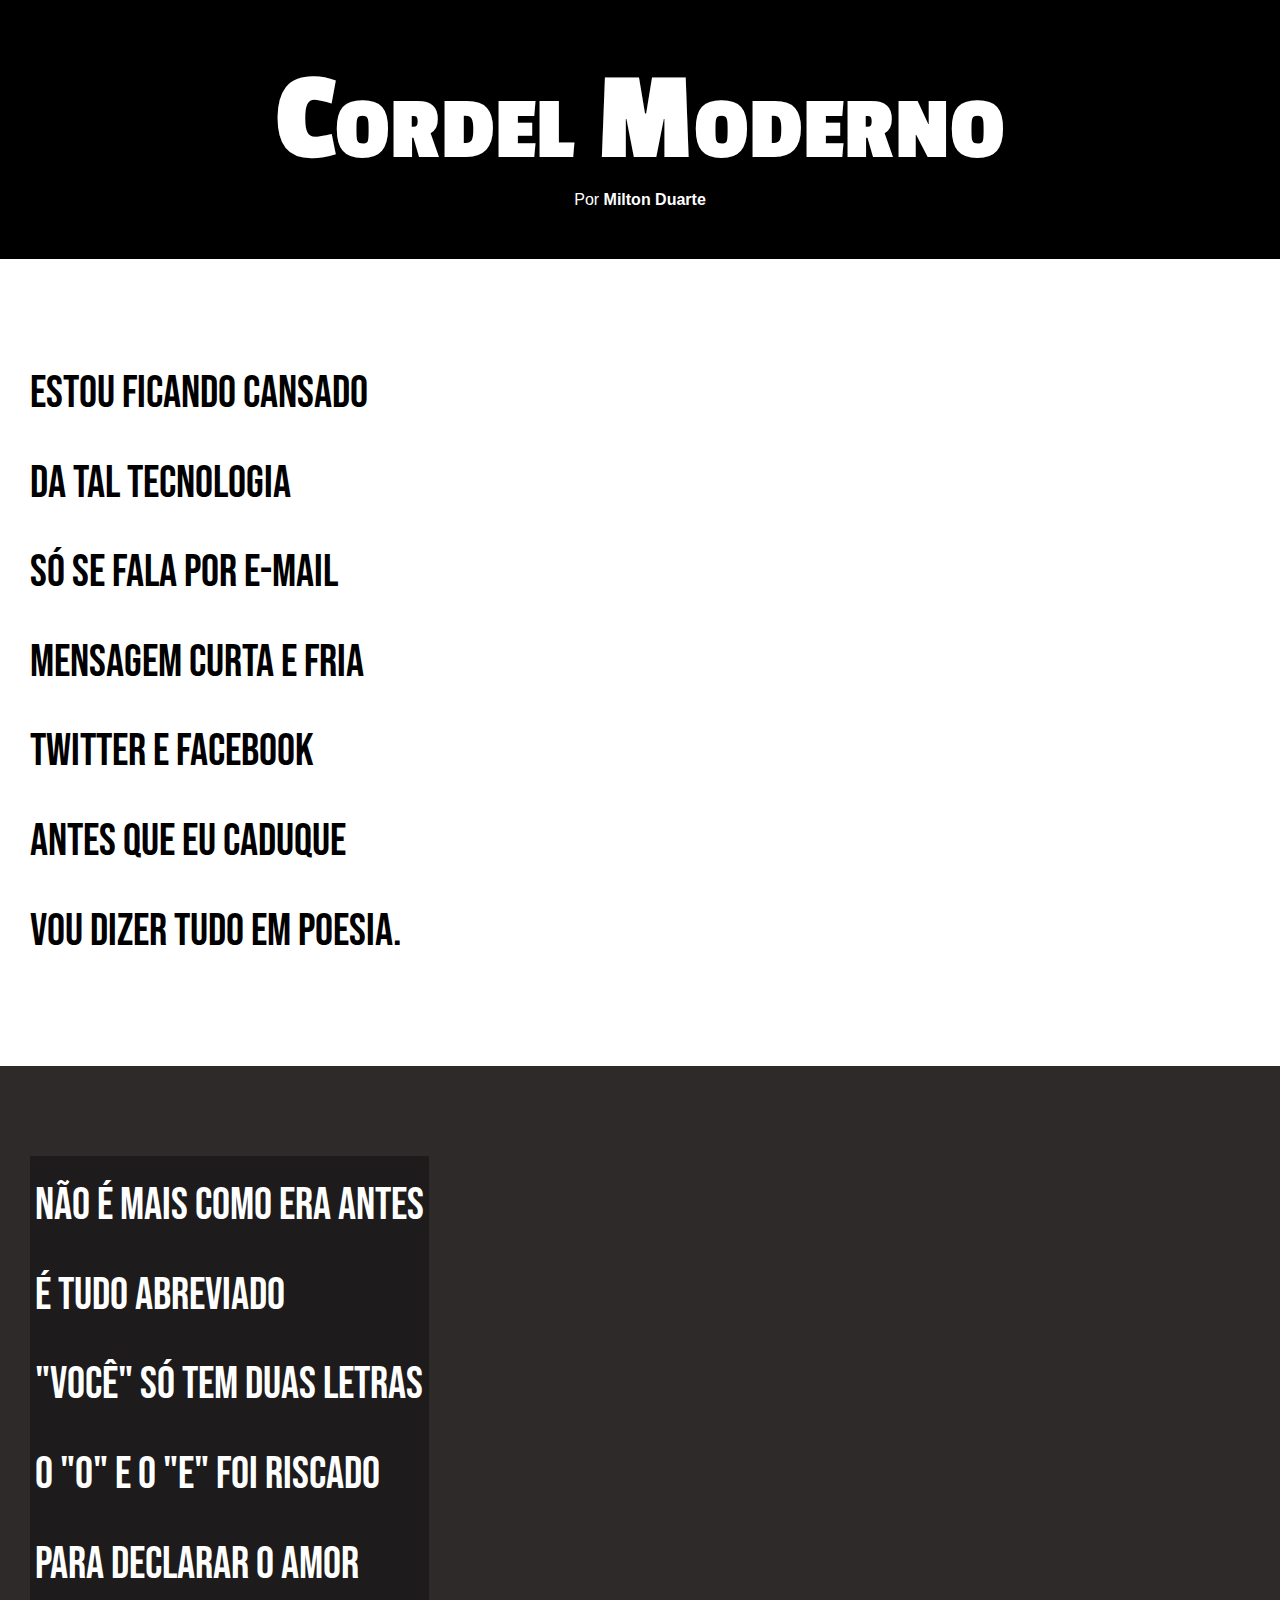
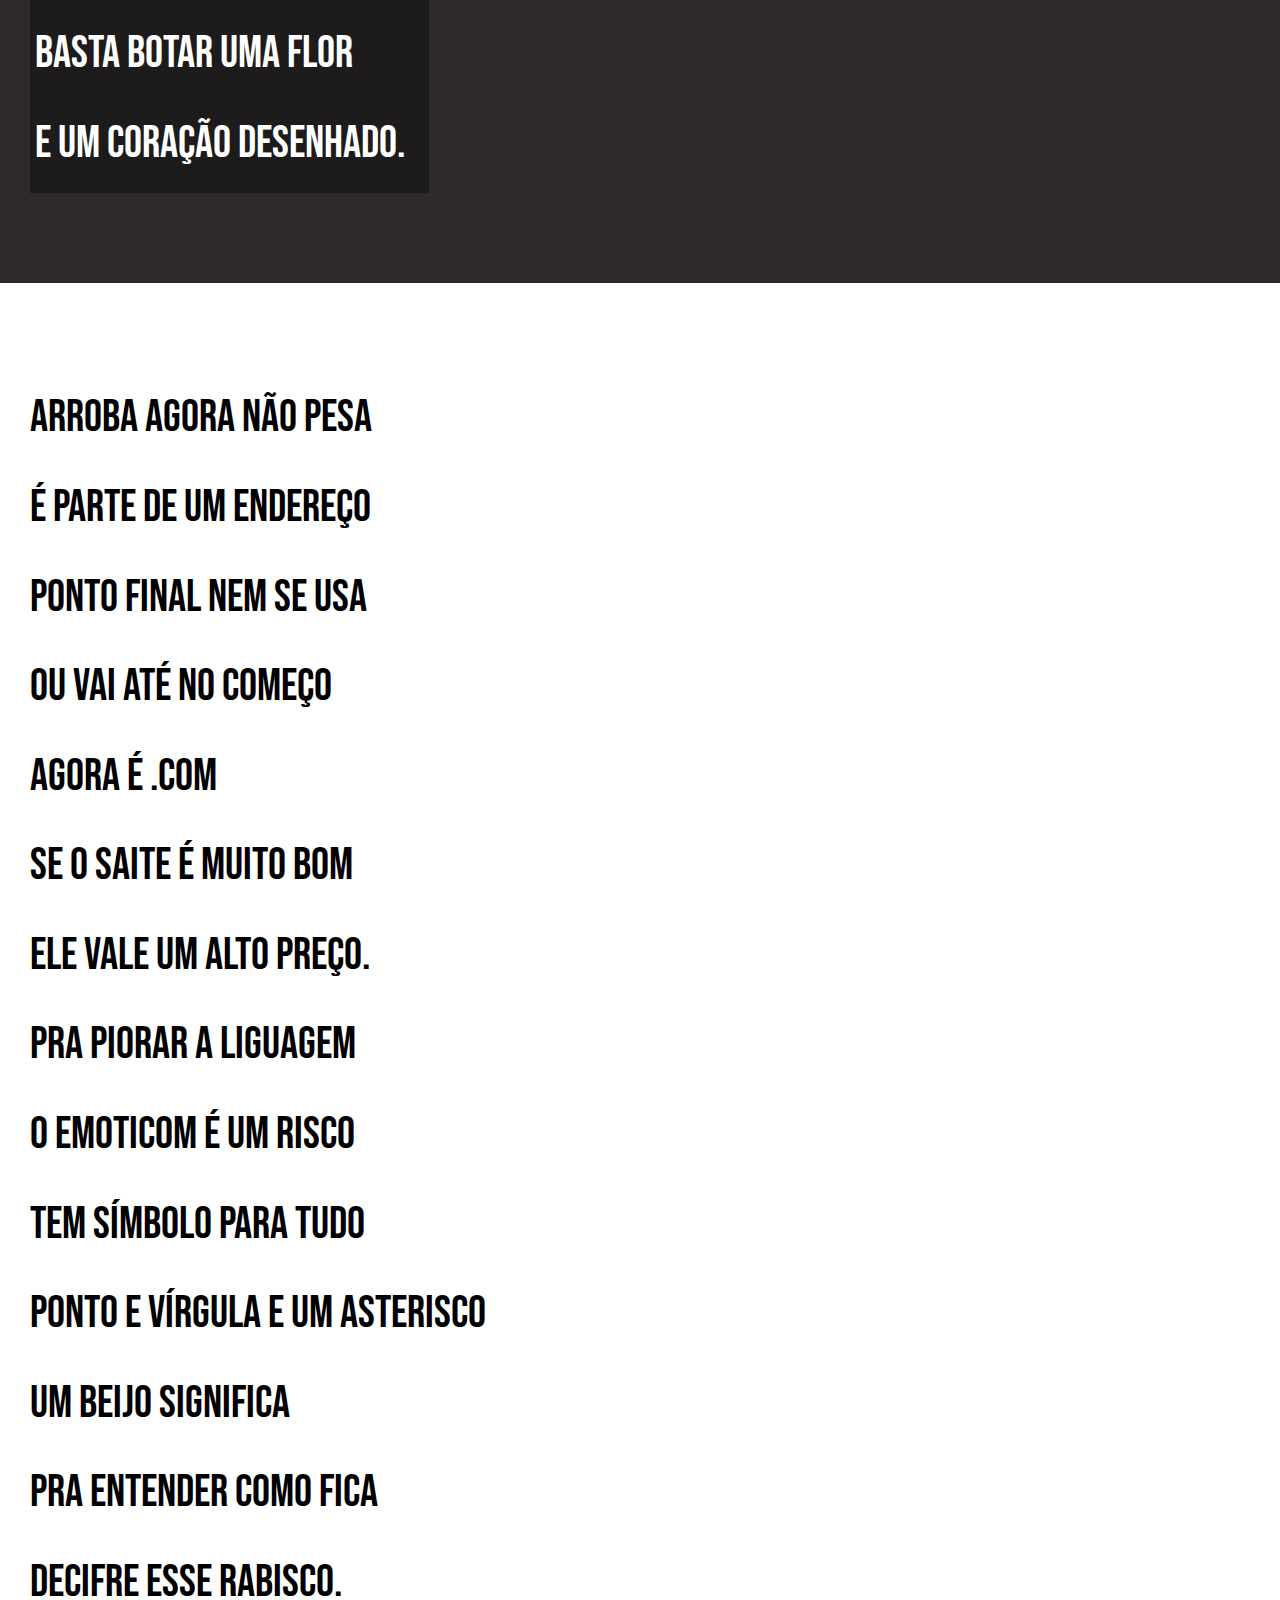
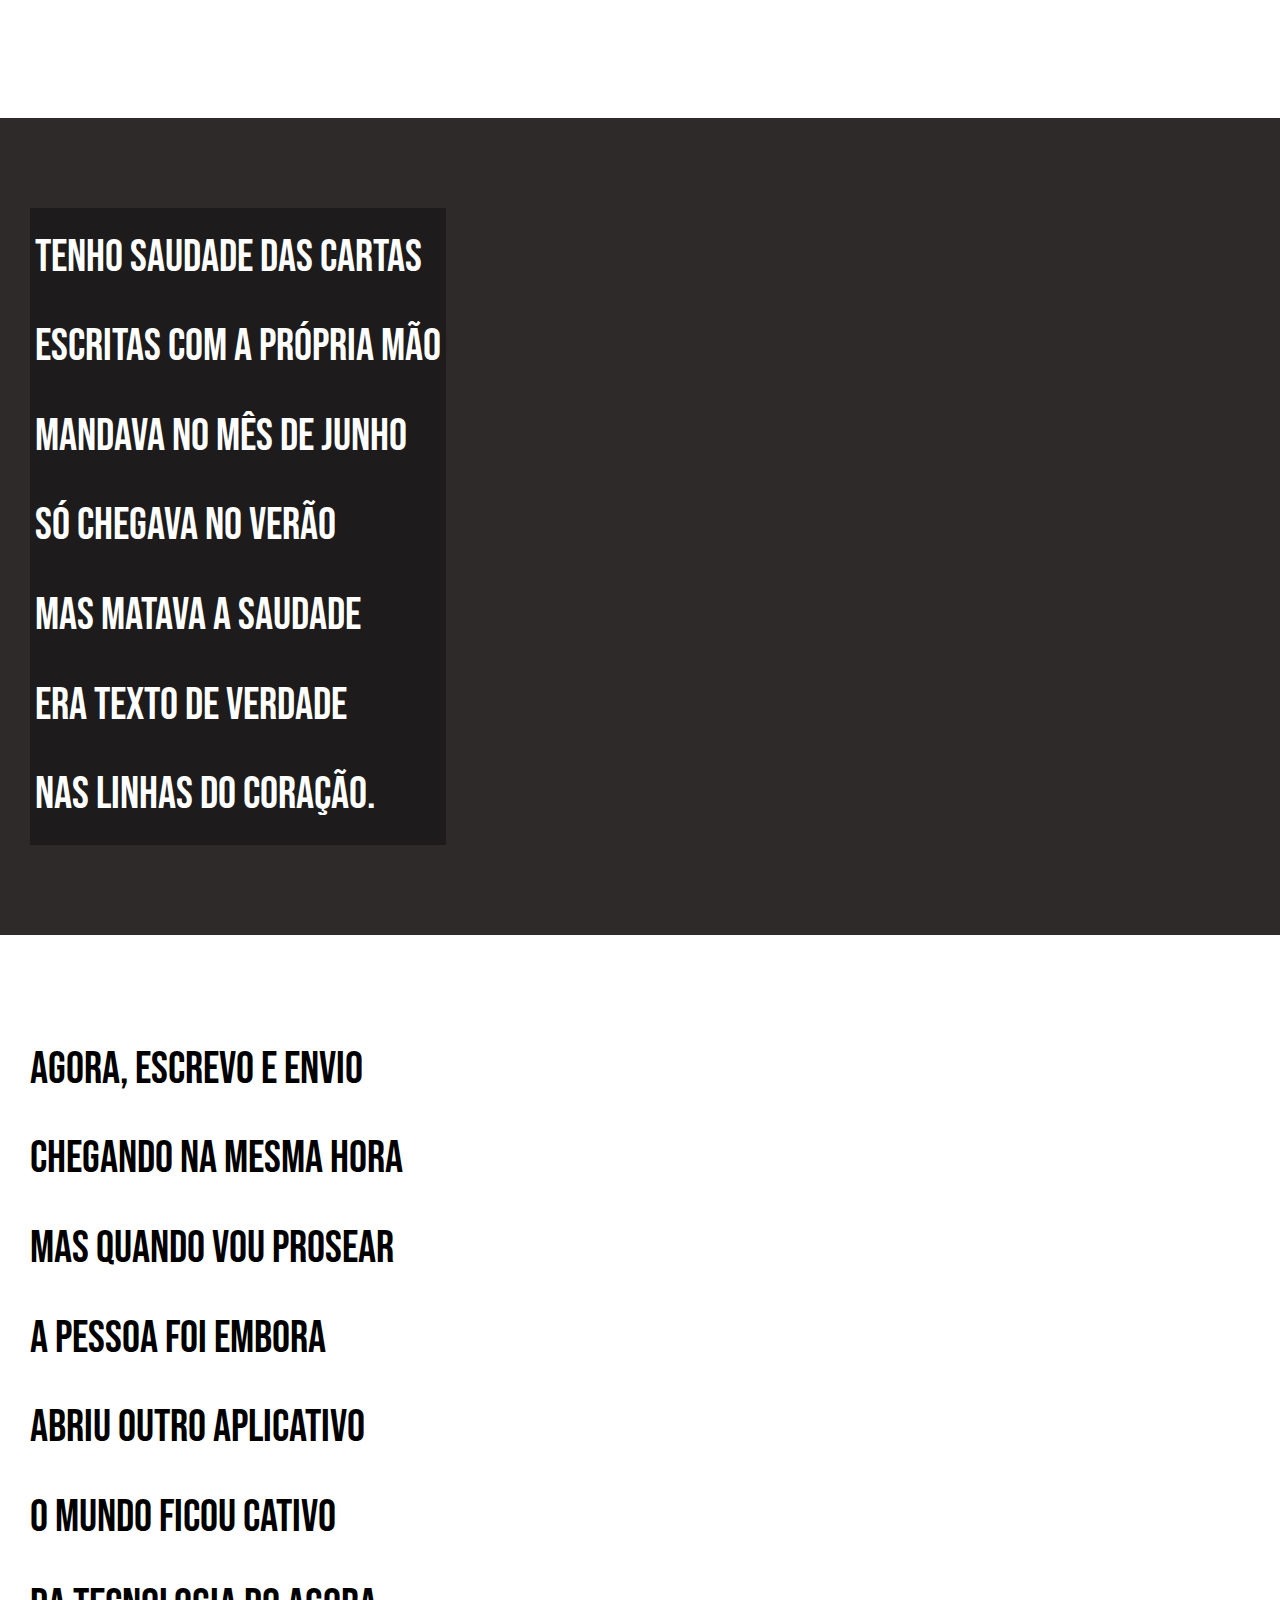
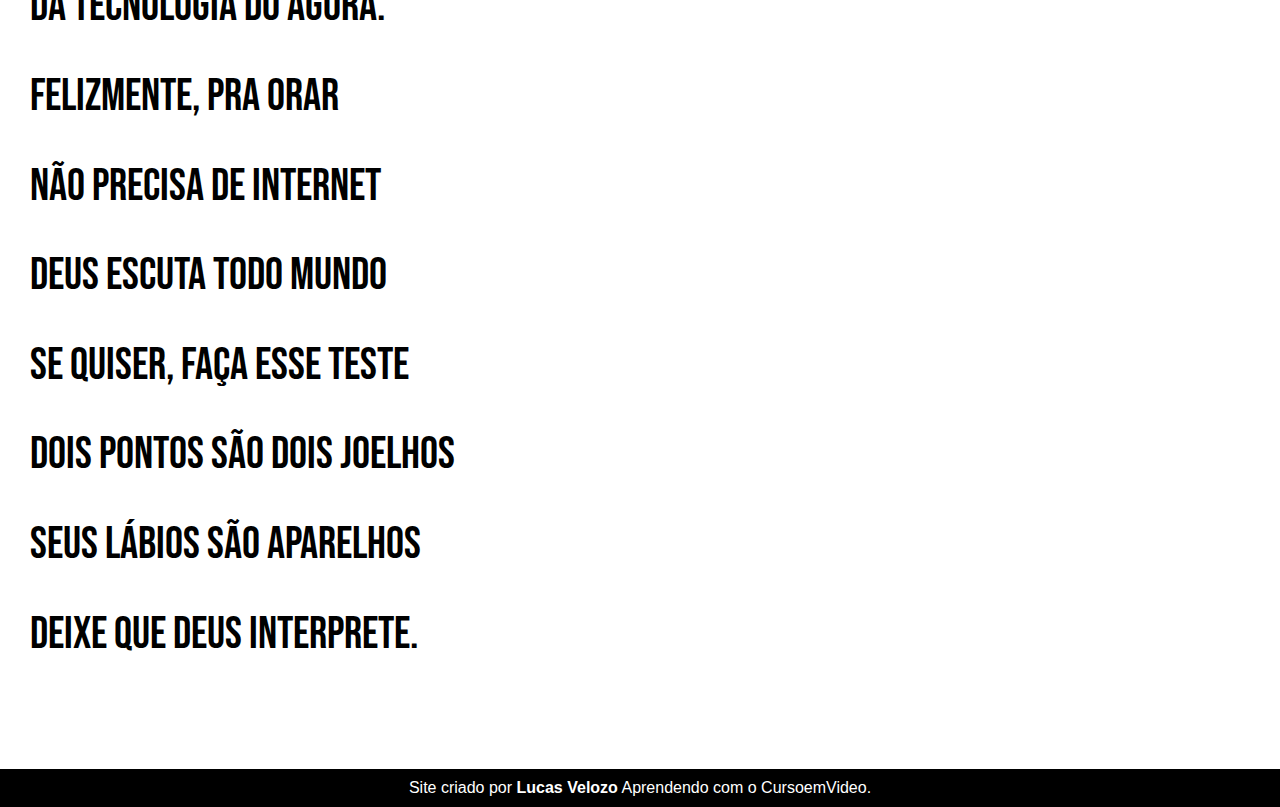
==== projeto-redes-sociais/index.html @ abac42f8 "Commit" ====
<!DOCTYPE html>
<html lang="pt-br">
<head>
    <meta charset="UTF-8">
    <meta name="viewport" content="width=device-width, initial-scale=1.0">
    <title>Cordel Moderno </title>
    <link rel="stylesheet" href="estilo/style.css">

    
</head>
<body>
    <header>
        <h1>
            Cordel Moderno
        </h1>
        <p>Por <a href="https://www.recantodasletras.com.br/poesias/3186743" target="_blank">Milton Duarte</a></p>
        
    </header>

    <section class="normal">
        <p>
            Estou ficando cansado <br> 
            Da tal tecnologia <br>
            Só se fala por e-mail <br>
            Mensagem curta e fria <br>
            Twitter e Facebook <br>
            Antes que eu caduque <br>
            Vou dizer tudo em poesia. <br>
        </p>
    </section>

    

    <section class="imagem">
        <p>
            Não é mais como era antes <br>
            É tudo abreviado <br>
            "Você" só tem duas letras <br>
            O "O" e o "E" foi riscado <br>
            Para declarar o amor <br>
            Basta botar uma flor <br>
            E um coração desenhado. <br>
        </p>
    </section>

    

    <section  class="normal">
        <p>
            Arroba agora não pesa <br>
            É parte de um endereço <br>
            Ponto final nem se usa <br>
            Ou vai até no começo <br>
            Agora é .com <br>
            Se o saite é muito bom <br>
            Ele vale um alto preço. <br>
            Pra piorar a liguagem <br>
            O emoticom é um risco <br>
            Tem símbolo para tudo <br>
            Ponto e vírgula e um asterisco <br>
            Um beijo significa <br>
            Pra entender como fica <br>
            Decifre esse rabisco. <br>
        </p>
    </section>

    

    <section class="imagem">
        <p>
            Tenho saudade das cartas <br>
            Escritas com a própria mão <br>
            Mandava no mês de Junho <br>
            Só chegava no Verão <br>
            Mas matava a saudade <br>
            Era texto de verdade <br>
            Nas linhas do coração. <br>
        </p>
    </section>

    

    <section class="normal">
        <p>
            Agora, escrevo e envio  <br>
            Chegando na mesma hora <br>
            Mas quando vou prosear <br>
            A pessoa foi embora <br>
            Abriu outro aplicativo <br>
            O mundo ficou cativo <br>
            Da tecnologia do agora. <br>
            Felizmente, pra orar <br>
            Não precisa de internet <br>
            Deus escuta todo mundo <br>
            Se quiser, faça esse teste <br>
            Dois pontos são dois joelhos <br>
            Seus lábios são aparelhos <br>
            Deixe que Deus interprete. <br>
        </p>
        
    </section>

    
    
    <footer>
        <p>Site criado por <strong>Lucas Velozo</strong> Aprendendo com o CursoemVideo.</p>
    </footer>
</body>
</html>
---- projeto-redes-sociais/estilo/style.css ----
@charset "UTF-8";

@import url('https://fonts.googleapis.com/css2?family=Passion+One&display=swap');

@import url('https://fonts.googleapis.com/css2?family=Bebas+Neue&display=swap');

:root {
    --fonte1: Verdana, Geneva, Tahoma, sans-serif;
    --fonte2: 'Passion One', cursive;
    --fonte3: 'Bebas Neue', sans-serif;
}

* {
    margin: 0px;
    padding: 0px;
}

html, body {
    min-height: 100%;
    background-color: darkgray;
    font-family: var(--fonte1);
}

header {
    background-color: black;
    color: white;
    text-align: center;
}

header > h1 {
    padding-top: 50px;
    font-variant: small-caps;
    font-family: var(--fonte2);
    font-size: 10vw;
}

header > p {
    padding-bottom: 50px;
}

header a, footer a {
    color: white;
    text-decoration: none;
    font-weight: bolder;
}

header a:hover, footer a:hover {
    text-decoration: underline;
}

section {
    padding-top: 10vh;
    padding-bottom: 10vh;
    line-height: 2em;
    padding-left: 30px;
    font-family: var(--fonte3);
    font-size: 3.5vw;
}

section.normal {
    background-color: white;
    color: black;
}

section.imagem {
    background-color: rgb(46, 42, 42);
    color: white
}

section.imagem > p {
    display: inline-block;
    padding: 5px;
    background-color: rgb(29, 27, 27);
}

footer {
    background-color: black;
    color: white;
    text-align: center;
    padding: 10px;
}
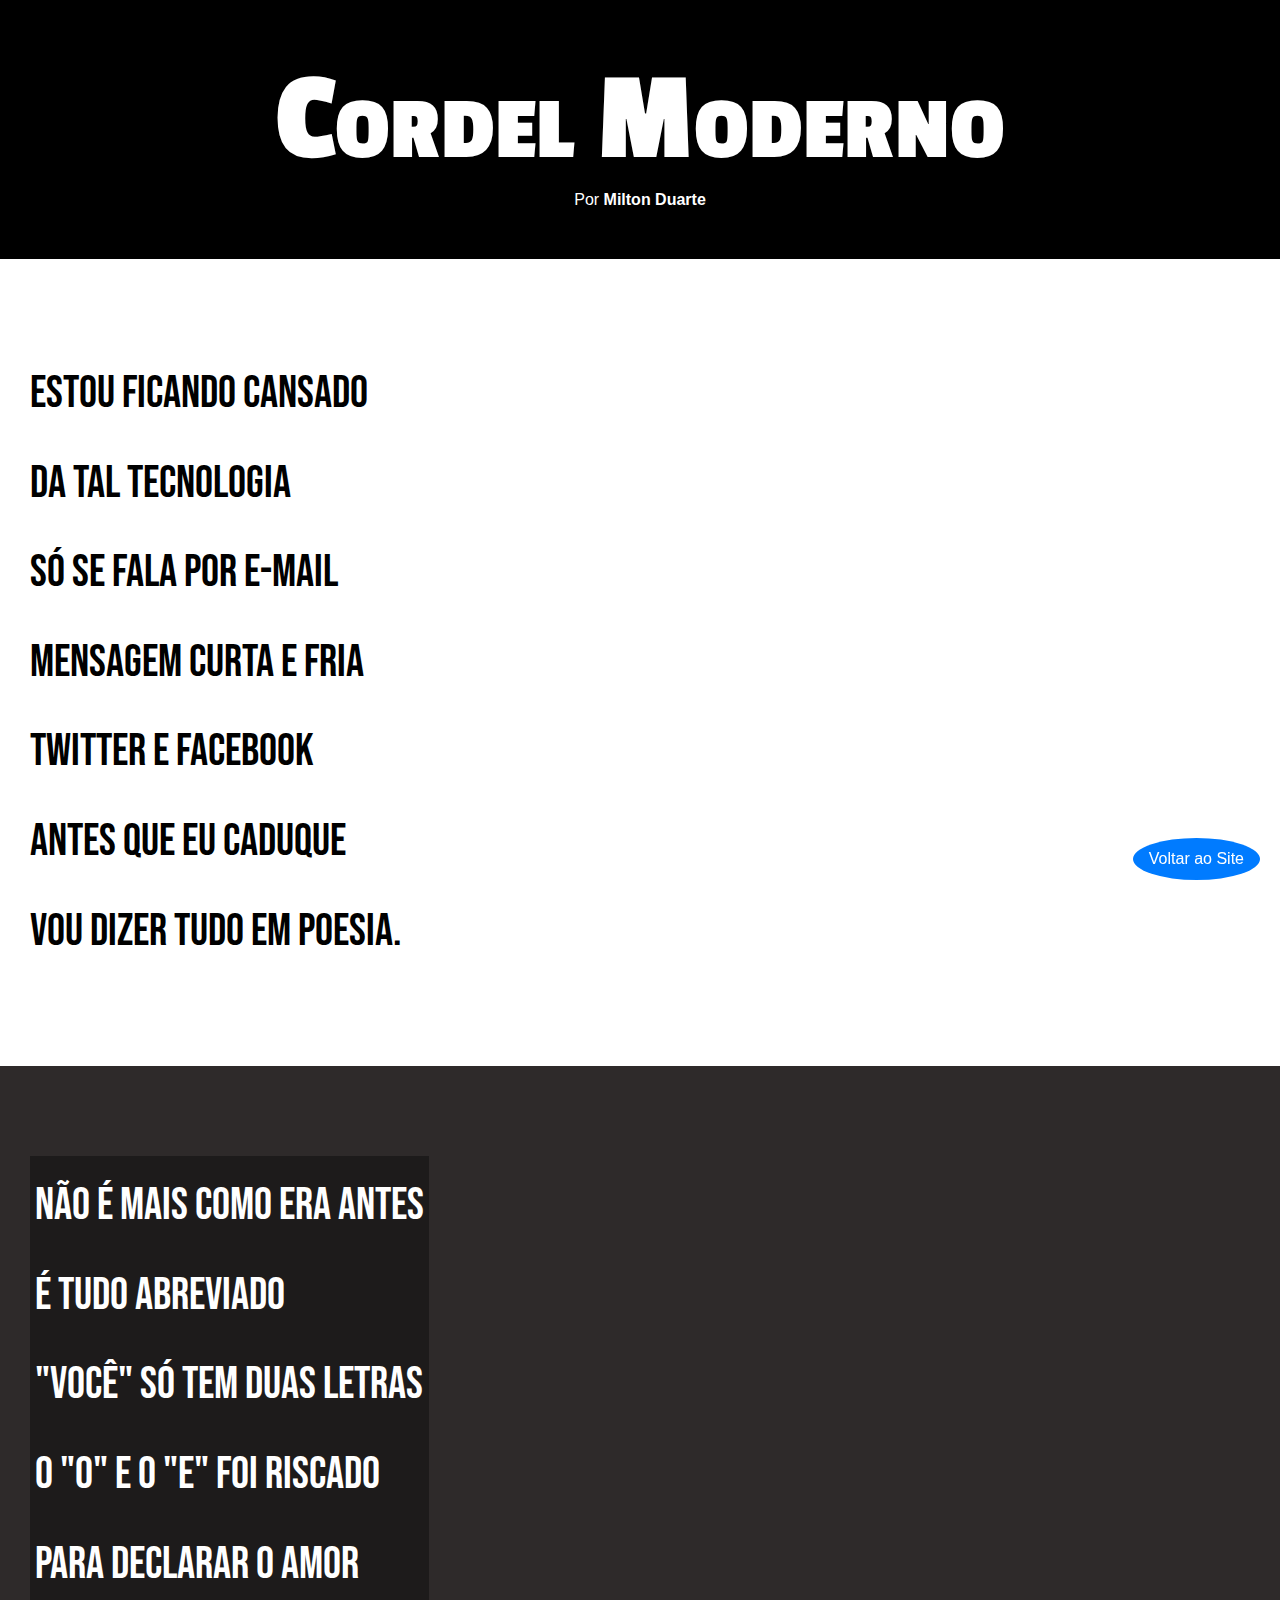
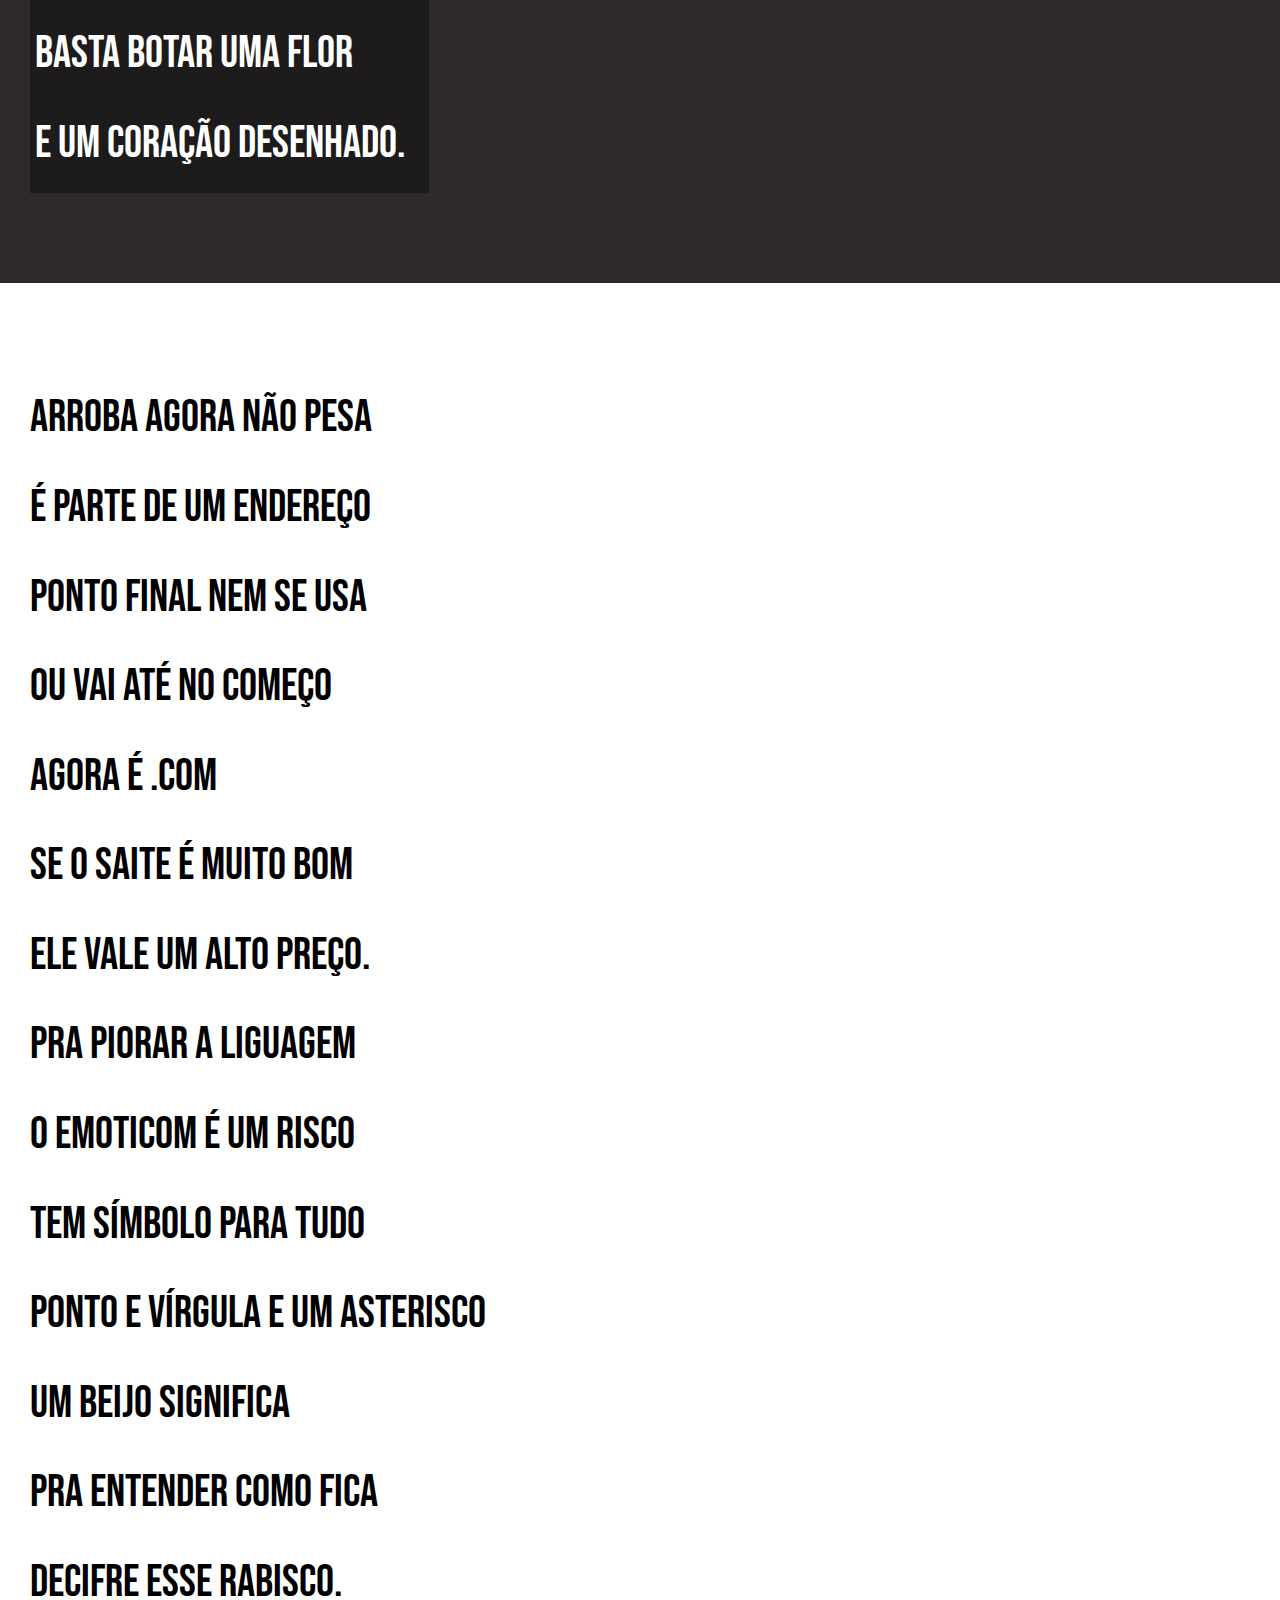
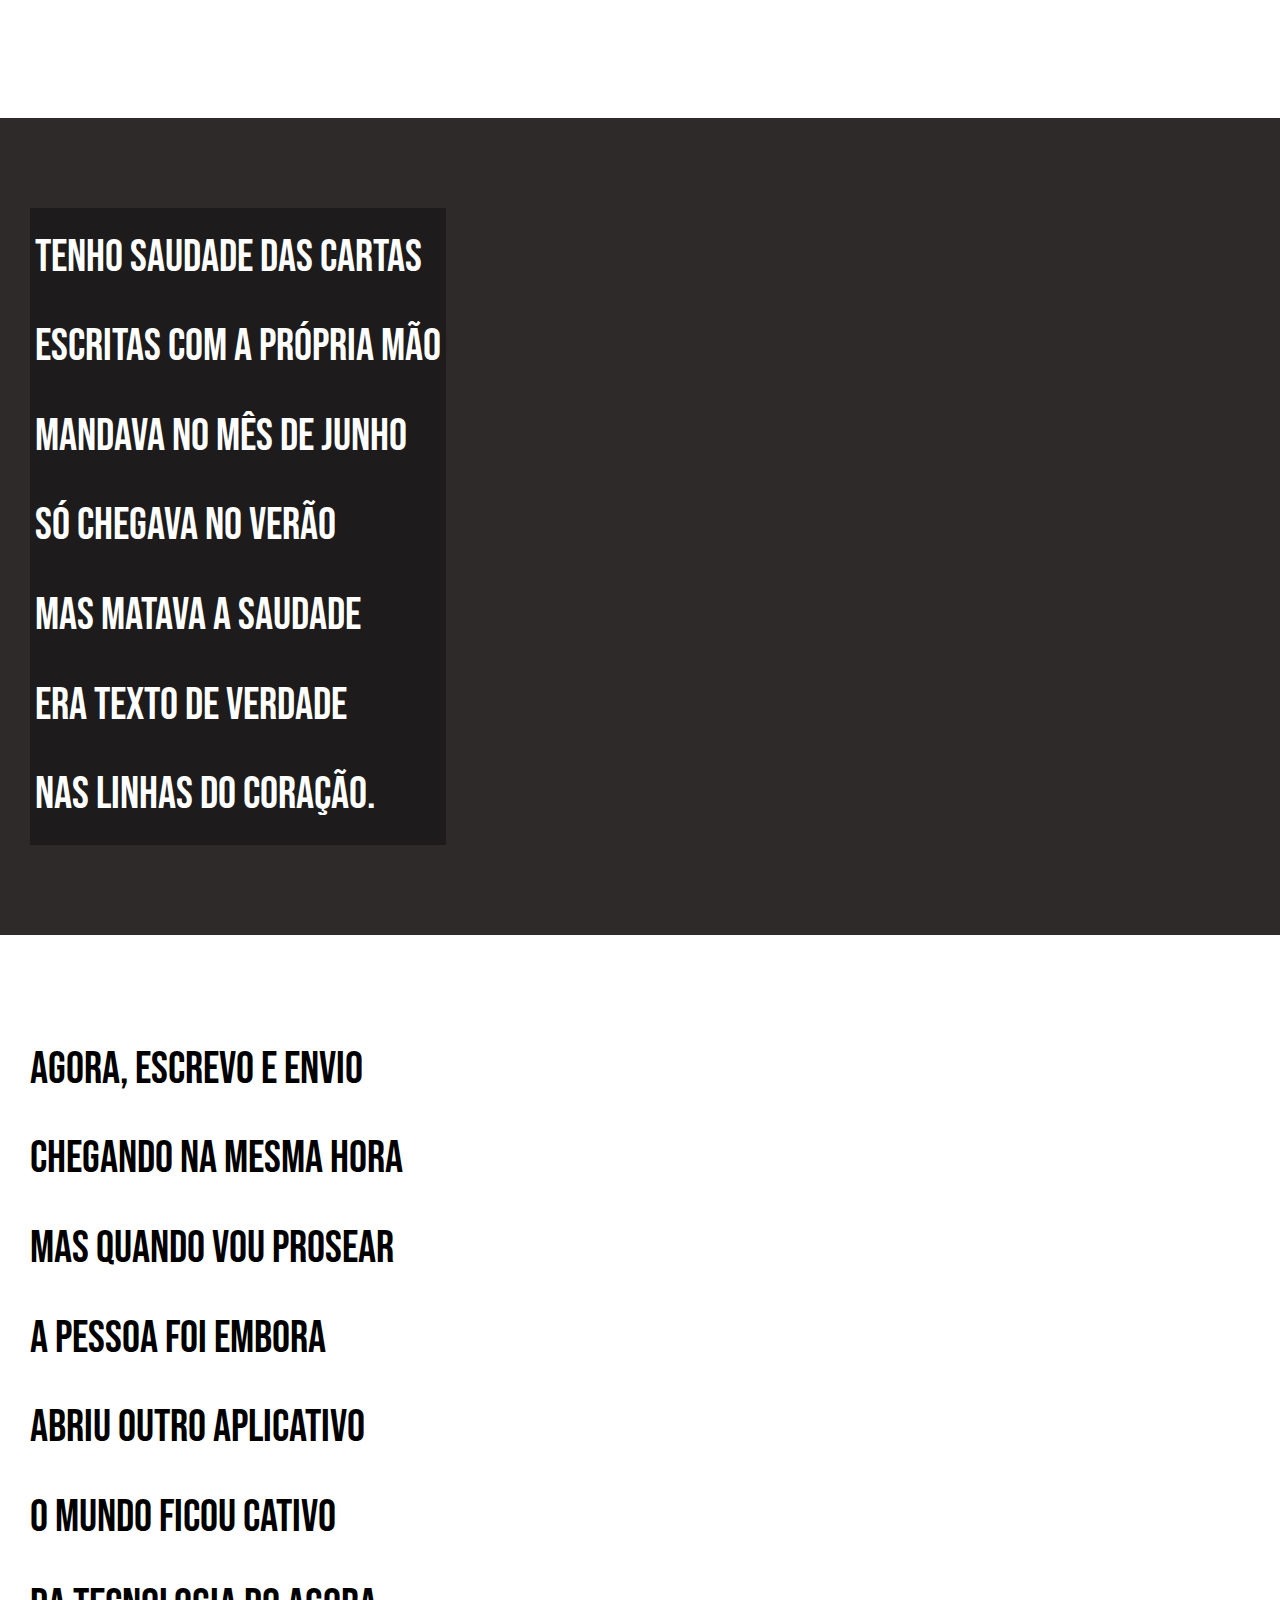
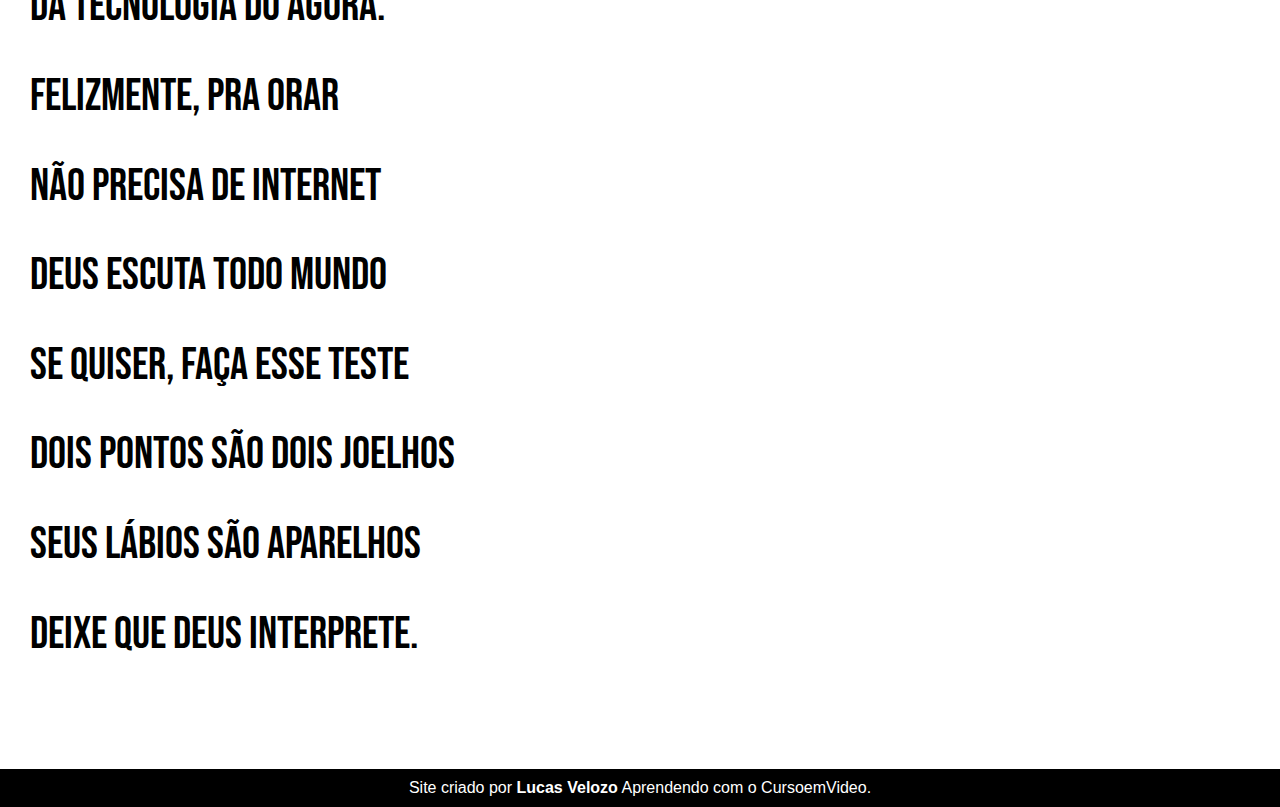
==== commit d6f7cccb: "arrumando" ====
--- a/projeto-redes-sociais/index.html
+++ b/projeto-redes-sociais/index.html
@@ -76,9 +76,7 @@
             Era texto de verdade <br>
             Nas linhas do coração. <br>
         </p>
-    </section>
-
-    
+    </section>   
 
     <section class="normal">
         <p>
@@ -99,7 +97,7 @@
         </p>
         
     </section>
-
+    <a href="https://lucasveloz0.github.io/lucasveloz0/" class="voltar-ao-topo">Voltar ao Site</a>
     
     
     <footer>
--- a/projeto-redes-sociais/estilo/style.css
+++ b/projeto-redes-sociais/estilo/style.css
@@ -78,4 +78,50 @@
     color: white;
     text-align: center;
     padding: 10px;
-}+}
+
+a.voltar-ao-topo {
+    position: fixed;
+    bottom: 20px;
+    right: 20px;
+    background-color: #007bff56; /* Cor de fundo do botão */
+    color: rgba(255, 255, 255, 0.507);
+    padding: 12px 16px;
+    border-radius: 50%; /* Torna o botão redondo */
+    text-align: center;
+    font-size: 16px;
+    z-index: 999; /* Coloca o botão acima dos demais elementos */
+    text-decoration: none;
+}
+
+a.voltar-ao-topo:hover {
+    color: white;
+    background-color: #0056b3; /* Cor de fundo do botão ao passar o mouse */
+    transition: 0.5s;
+}
+
+a.voltar-ao-topo {
+    position: fixed;
+    bottom: 20px;
+    right: 20px;
+    background-color: #007bff; /* Cor de fundo do botão */
+    color: white;
+    padding: 12px 16px;
+    border-radius: 50%; /* Torna o botão redondo */
+    text-align: center;
+    font-size: 16px;
+    z-index: 999; /* Coloca o botão acima dos demais elementos */
+    text-decoration: none;
+}
+
+a.voltar-ao-topo:hover {
+    background-color: #0056b3; /* Cor de fundo do botão ao passar o mouse */
+}
+
+
+
+
+
+
+
+
